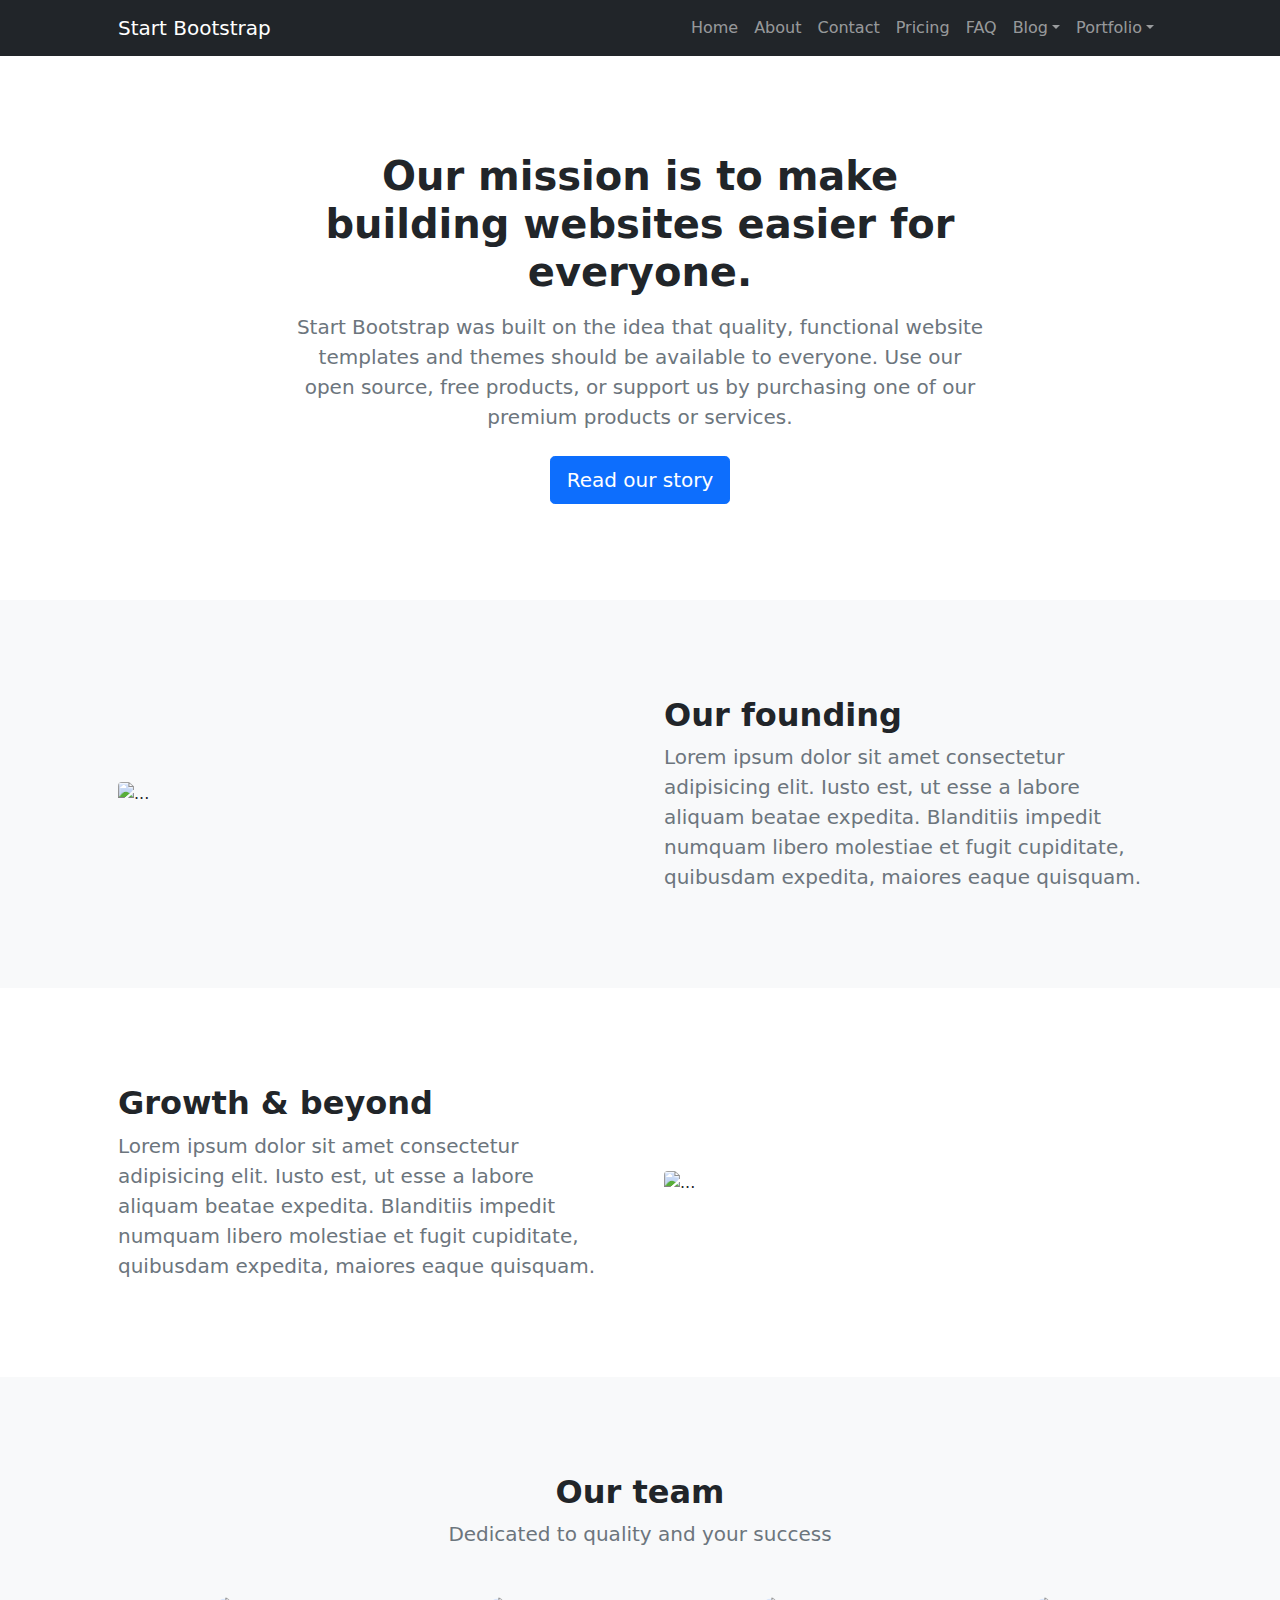
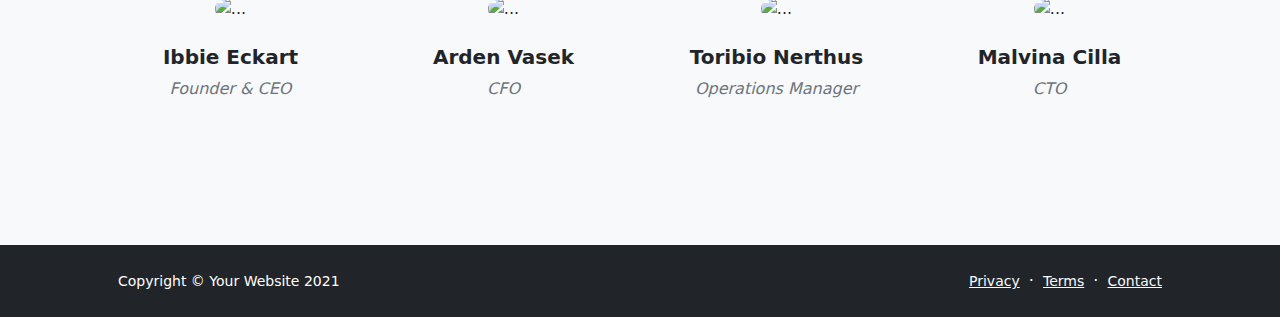
==== docs/about.html @ dcc34d34 "probando template" ====
<!DOCTYPE html>
<html lang="en">
    <head>
        <meta charset="utf-8" />
        <meta name="viewport" content="width=device-width, initial-scale=1, shrink-to-fit=no" />
        <meta name="description" content="" />
        <meta name="author" content="" />
        <title>Modern Business - Start Bootstrap Template</title>
        <!-- Favicon-->
        <link rel="icon" type="image/x-icon" href="assets/favicon.ico" />
        <!-- Bootstrap icons-->
        <link href="https://cdn.jsdelivr.net/npm/bootstrap-icons@1.5.0/font/bootstrap-icons.css" rel="stylesheet" />
        <!-- Core theme CSS (includes Bootstrap)-->
        <link href="css/styles.css" rel="stylesheet" />
    </head>
    <body class="d-flex flex-column">
        <main class="flex-shrink-0">
            <!-- Navigation-->
            <nav class="navbar navbar-expand-lg navbar-dark bg-dark">
                <div class="container px-5">
                    <a class="navbar-brand" href="index.html">Start Bootstrap</a>
                    <button class="navbar-toggler" type="button" data-bs-toggle="collapse" data-bs-target="#navbarSupportedContent" aria-controls="navbarSupportedContent" aria-expanded="false" aria-label="Toggle navigation"><span class="navbar-toggler-icon"></span></button>
                    <div class="collapse navbar-collapse" id="navbarSupportedContent">
                        <ul class="navbar-nav ms-auto mb-2 mb-lg-0">
                            <li class="nav-item"><a class="nav-link" href="index.html">Home</a></li>
                            <li class="nav-item"><a class="nav-link" href="about.html">About</a></li>
                            <li class="nav-item"><a class="nav-link" href="contact.html">Contact</a></li>
                            <li class="nav-item"><a class="nav-link" href="pricing.html">Pricing</a></li>
                            <li class="nav-item"><a class="nav-link" href="faq.html">FAQ</a></li>
                            <li class="nav-item dropdown">
                                <a class="nav-link dropdown-toggle" id="navbarDropdownBlog" href="#" role="button" data-bs-toggle="dropdown" aria-expanded="false">Blog</a>
                                <ul class="dropdown-menu dropdown-menu-end" aria-labelledby="navbarDropdownBlog">
                                    <li><a class="dropdown-item" href="blog-home.html">Blog Home</a></li>
                                    <li><a class="dropdown-item" href="blog-post.html">Blog Post</a></li>
                                </ul>
                            </li>
                            <li class="nav-item dropdown">
                                <a class="nav-link dropdown-toggle" id="navbarDropdownPortfolio" href="#" role="button" data-bs-toggle="dropdown" aria-expanded="false">Portfolio</a>
                                <ul class="dropdown-menu dropdown-menu-end" aria-labelledby="navbarDropdownPortfolio">
                                    <li><a class="dropdown-item" href="portfolio-overview.html">Portfolio Overview</a></li>
                                    <li><a class="dropdown-item" href="portfolio-item.html">Portfolio Item</a></li>
                                </ul>
                            </li>
                        </ul>
                    </div>
                </div>
            </nav>
            <!-- Header-->
            <header class="py-5">
                <div class="container px-5">
                    <div class="row justify-content-center">
                        <div class="col-lg-8 col-xxl-6">
                            <div class="text-center my-5">
                                <h1 class="fw-bolder mb-3">Our mission is to make building websites easier for everyone.</h1>
                                <p class="lead fw-normal text-muted mb-4">Start Bootstrap was built on the idea that quality, functional website templates and themes should be available to everyone. Use our open source, free products, or support us by purchasing one of our premium products or services.</p>
                                <a class="btn btn-primary btn-lg" href="#scroll-target">Read our story</a>
                            </div>
                        </div>
                    </div>
                </div>
            </header>
            <!-- About section one-->
            <section class="py-5 bg-light" id="scroll-target">
                <div class="container px-5 my-5">
                    <div class="row gx-5 align-items-center">
                        <div class="col-lg-6"><img class="img-fluid rounded mb-5 mb-lg-0" src="https://dummyimage.com/600x400/343a40/6c757d" alt="..." /></div>
                        <div class="col-lg-6">
                            <h2 class="fw-bolder">Our founding</h2>
                            <p class="lead fw-normal text-muted mb-0">Lorem ipsum dolor sit amet consectetur adipisicing elit. Iusto est, ut esse a labore aliquam beatae expedita. Blanditiis impedit numquam libero molestiae et fugit cupiditate, quibusdam expedita, maiores eaque quisquam.</p>
                        </div>
                    </div>
                </div>
            </section>
            <!-- About section two-->
            <section class="py-5">
                <div class="container px-5 my-5">
                    <div class="row gx-5 align-items-center">
                        <div class="col-lg-6 order-first order-lg-last"><img class="img-fluid rounded mb-5 mb-lg-0" src="https://dummyimage.com/600x400/343a40/6c757d" alt="..." /></div>
                        <div class="col-lg-6">
                            <h2 class="fw-bolder">Growth &amp; beyond</h2>
                            <p class="lead fw-normal text-muted mb-0">Lorem ipsum dolor sit amet consectetur adipisicing elit. Iusto est, ut esse a labore aliquam beatae expedita. Blanditiis impedit numquam libero molestiae et fugit cupiditate, quibusdam expedita, maiores eaque quisquam.</p>
                        </div>
                    </div>
                </div>
            </section>
            <!-- Team members section-->
            <section class="py-5 bg-light">
                <div class="container px-5 my-5">
                    <div class="text-center">
                        <h2 class="fw-bolder">Our team</h2>
                        <p class="lead fw-normal text-muted mb-5">Dedicated to quality and your success</p>
                    </div>
                    <div class="row gx-5 row-cols-1 row-cols-sm-2 row-cols-xl-4 justify-content-center">
                        <div class="col mb-5 mb-5 mb-xl-0">
                            <div class="text-center">
                                <img class="img-fluid rounded-circle mb-4 px-4" src="https://dummyimage.com/150x150/ced4da/6c757d" alt="..." />
                                <h5 class="fw-bolder">Ibbie Eckart</h5>
                                <div class="fst-italic text-muted">Founder &amp; CEO</div>
                            </div>
                        </div>
                        <div class="col mb-5 mb-5 mb-xl-0">
                            <div class="text-center">
                                <img class="img-fluid rounded-circle mb-4 px-4" src="https://dummyimage.com/150x150/ced4da/6c757d" alt="..." />
                                <h5 class="fw-bolder">Arden Vasek</h5>
                                <div class="fst-italic text-muted">CFO</div>
                            </div>
                        </div>
                        <div class="col mb-5 mb-5 mb-sm-0">
                            <div class="text-center">
                                <img class="img-fluid rounded-circle mb-4 px-4" src="https://dummyimage.com/150x150/ced4da/6c757d" alt="..." />
                                <h5 class="fw-bolder">Toribio Nerthus</h5>
                                <div class="fst-italic text-muted">Operations Manager</div>
                            </div>
                        </div>
                        <div class="col mb-5">
                            <div class="text-center">
                                <img class="img-fluid rounded-circle mb-4 px-4" src="https://dummyimage.com/150x150/ced4da/6c757d" alt="..." />
                                <h5 class="fw-bolder">Malvina Cilla</h5>
                                <div class="fst-italic text-muted">CTO</div>
                            </div>
                        </div>
                    </div>
                </div>
            </section>
        </main>
        <!-- Footer-->
        <footer class="bg-dark py-4 mt-auto">
            <div class="container px-5">
                <div class="row align-items-center justify-content-between flex-column flex-sm-row">
                    <div class="col-auto"><div class="small m-0 text-white">Copyright &copy; Your Website 2021</div></div>
                    <div class="col-auto">
                        <a class="link-light small" href="#!">Privacy</a>
                        <span class="text-white mx-1">&middot;</span>
                        <a class="link-light small" href="#!">Terms</a>
                        <span class="text-white mx-1">&middot;</span>
                        <a class="link-light small" href="#!">Contact</a>
                    </div>
                </div>
            </div>
        </footer>
        <!-- Bootstrap core JS-->
        <script src="https://cdn.jsdelivr.net/npm/bootstrap@5.1.3/dist/js/bootstrap.bundle.min.js"></script>
        <!-- Core theme JS-->
        <script src="js/scripts.js"></script>
    </body>
</html>
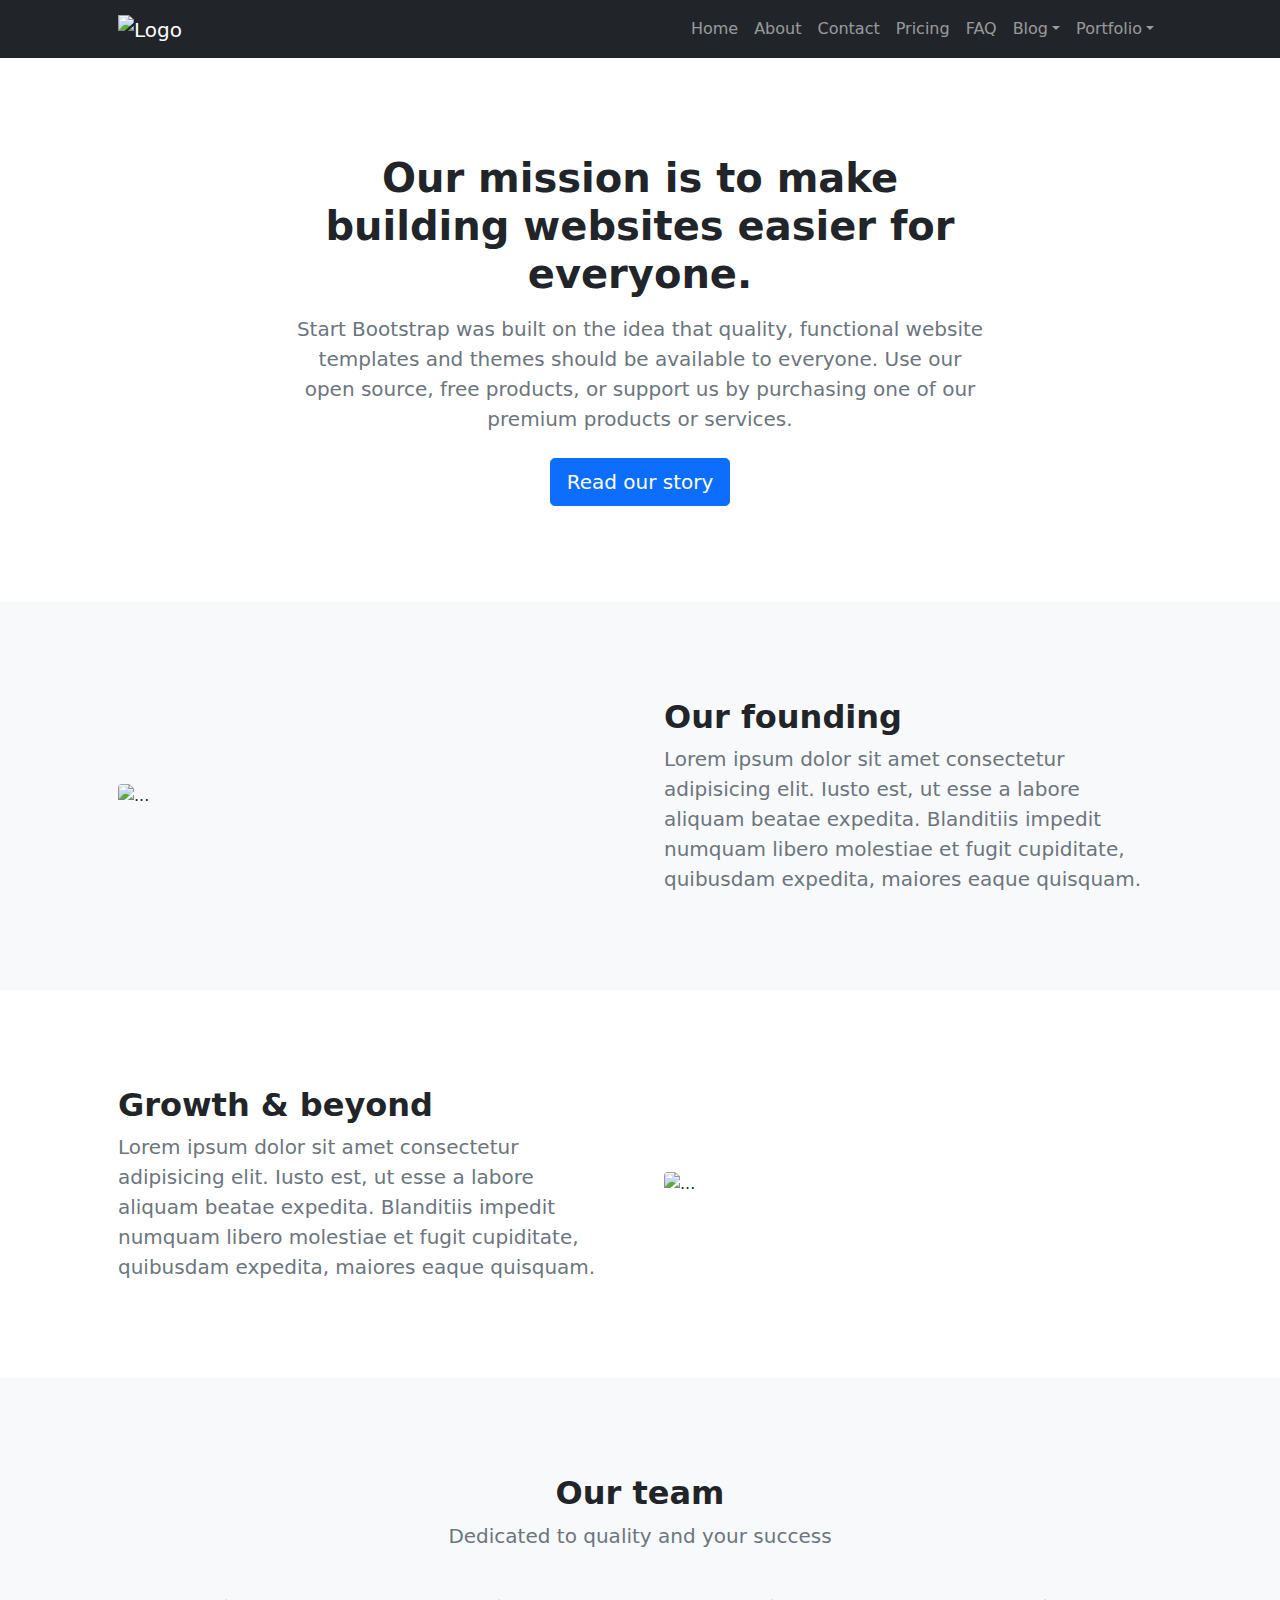
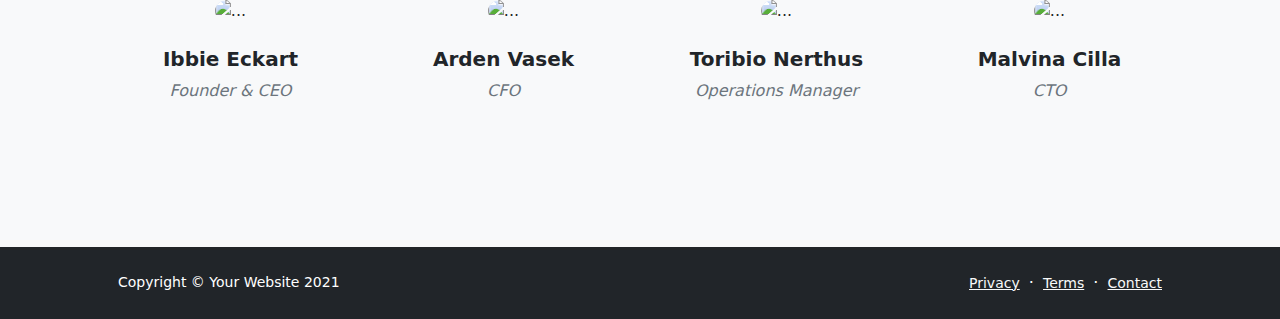
==== commit 067cb15c: "logo" ====
--- a/docs/about.html
+++ b/docs/about.html
@@ -18,7 +18,7 @@
             <!-- Navigation-->
             <nav class="navbar navbar-expand-lg navbar-dark bg-dark">
                 <div class="container px-5">
-                    <a class="navbar-brand" href="index.html">Start Bootstrap</a>
+                    <a class="navbar-brand" href="index.html"><img src="https://upload.wikimedia.org/wikipedia/commons/thumb/d/d3/Inditex_Logo.svg/2560px-Inditex_Logo.svg.png" alt="Logo" width="250" height="50" /></a>
                     <button class="navbar-toggler" type="button" data-bs-toggle="collapse" data-bs-target="#navbarSupportedContent" aria-controls="navbarSupportedContent" aria-expanded="false" aria-label="Toggle navigation"><span class="navbar-toggler-icon"></span></button>
                     <div class="collapse navbar-collapse" id="navbarSupportedContent">
                         <ul class="navbar-nav ms-auto mb-2 mb-lg-0">
